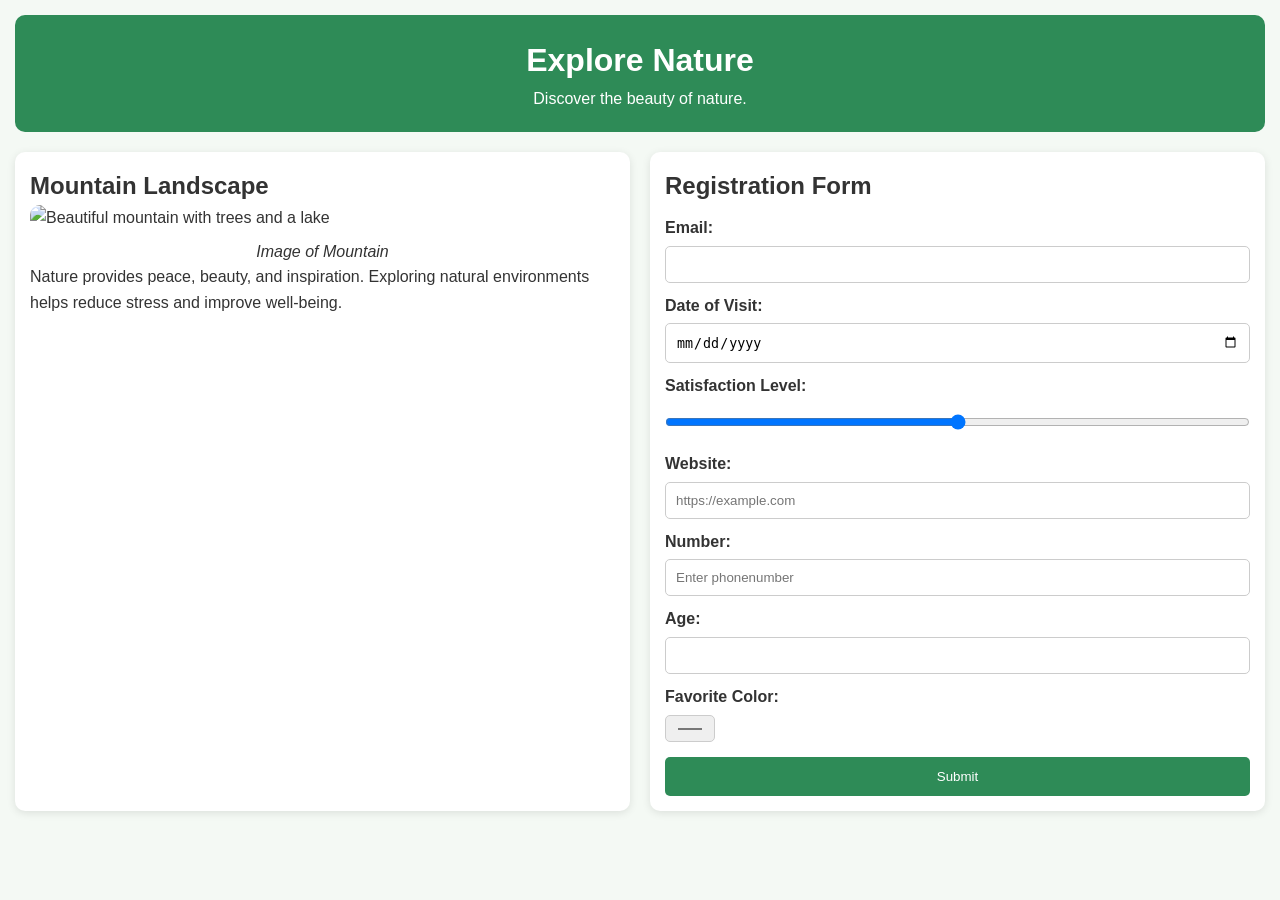
==== Assignment1/index.html @ 88f18119 "Add: Assignment 1 of web technology" ====
<!DOCTYPE html>
<html lang="en">
<head>
    <meta charset="UTF-8">
    <meta name="viewport" content="width=device-width, initial-scale=1.0">
    <title>Nature Explorer</title>
    <link rel="stylesheet" href="style.css">
</head>
<body>

    <header>
        <h1>Explore Nature</h1>
        <p>Discover the beauty of nature.</p>
    </header>

    <main>

        <article class="card">
            <h2>Mountain Landscape</h2>

            <figure>
                <img src="https://images.unsplash.com/photo-1501785888041-af3ef285b470?w=800"
                     alt="Beautiful mountain with trees and a lake">
                <figcaption>
                    Image of Mountain
                </figcaption>
            </figure>

            <p>
                Nature provides peace, beauty, and inspiration. Exploring
                natural environments helps reduce stress and improve well-being.
            </p>
        </article>

        <article class="card">
            <h2>Registration Form</h2>

            <form>
                <label for="email">Email:</label>
                <input type="email" id="email" required>

                <label for="date">Date of Visit:</label>
                <input type="date" id="date" required>

                <label for="range">Satisfaction Level:</label>
                <input type="range" id="range" min="0" max="100">

                <label for="website">Website:</label>
                <input type="url" id="website" placeholder="https://example.com">

                <label for="phone">Number:</label>
                <input
                    type="text"
                    id="phone"
                    pattern="^[0-9]{9}$"
                    placeholder="Enter phonenumber"
                    required>

                <label for="age">Age:</label>
                <input type="number" id="age" min="1" max="120">

                <label for="color">Favorite Color:</label>
                <input type="color" id="color">

                <button type="submit">Submit</button>
            </form>
        </article>

    </main>

</body>
</html>
---- Assignment1/style.css ----
* {
    margin: 0;
    padding: 0;
    box-sizing: border-box;
}

body {
    font-family: Arial, sans-serif;
    background-color: #f4f9f4;
    color: #333;
    line-height: 1.6;
    padding: 15px;
}

header {
    text-align: center;
    background: #2e8b57;
    color: white;
    padding: 20px;
    border-radius: 10px;
    margin-bottom: 20px;
}

header h1 {
    animation: fadeIn 2s ease-in-out;
}

.card {
    background: white;
    padding: 15px;
    margin-bottom: 20px;
    border-radius: 10px;
    box-shadow: 0 2px 8px rgba(0,0,0,0.1);
}

img {
    width: 100%;
    border-radius: 10px;
}

figcaption {
    text-align: center;
    margin-top: 8px;
    font-style: italic;
}

form {
    display: flex;
    flex-direction: column;
}

label {
    margin-top: 10px;
    margin-bottom: 5px;
    font-weight: bold;
}

input {
    padding: 10px;
    border: 1px solid #ccc;
    border-radius: 5px;
}

button {
    margin-top: 15px;
    padding: 12px;
    border: none;
    background-color: #2e8b57;
    color: white;
    border-radius: 5px;
    cursor: pointer;

    /* Animation */
    transition: transform 0.3s ease;
}

button:hover {
    transform: scale(1.05);
}

/* CSS Animation */
@keyframes fadeIn {
    from {
        opacity: 0;
        transform: translateY(-20px);
    }
    to {
        opacity: 1;
        transform: translateY(0);
    }
}

/* Media Query for Desktop */
@media (min-width: 768px) {

    main {
        display: flex;
        gap: 20px;
    }

    .card {
        flex: 1;
    }
}
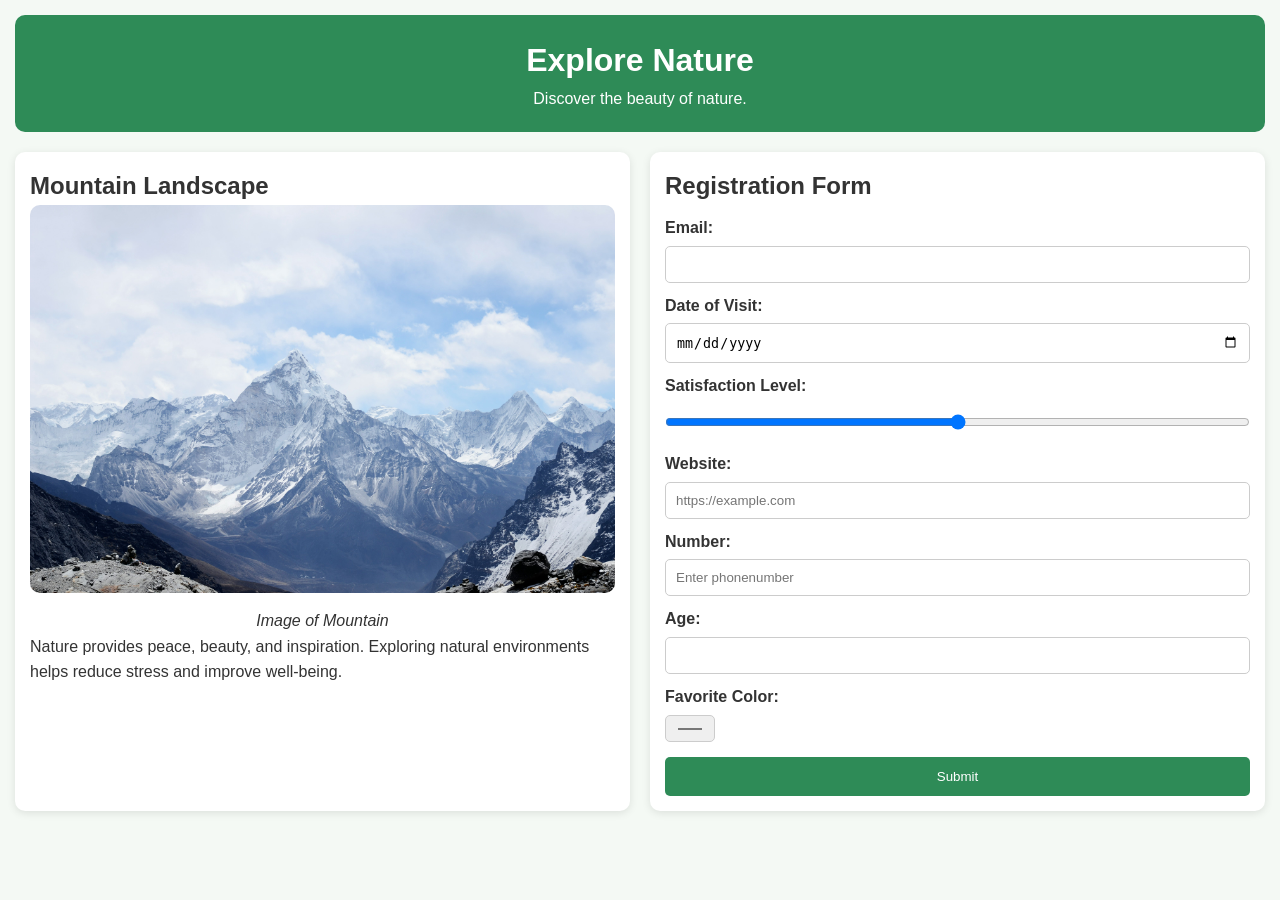
==== commit 55d3cf59: "add: Images" ====
--- a/Assignment1/index.html
+++ b/Assignment1/index.html
@@ -19,7 +19,7 @@
             <h2>Mountain Landscape</h2>
 
             <figure>
-                <img src="https://images.unsplash.com/photo-1501785888041-af3ef285b470?w=800"
+                <img src="../Images/Mountains.jpg"
                      alt="Beautiful mountain with trees and a lake">
                 <figcaption>
                     Image of Mountain
